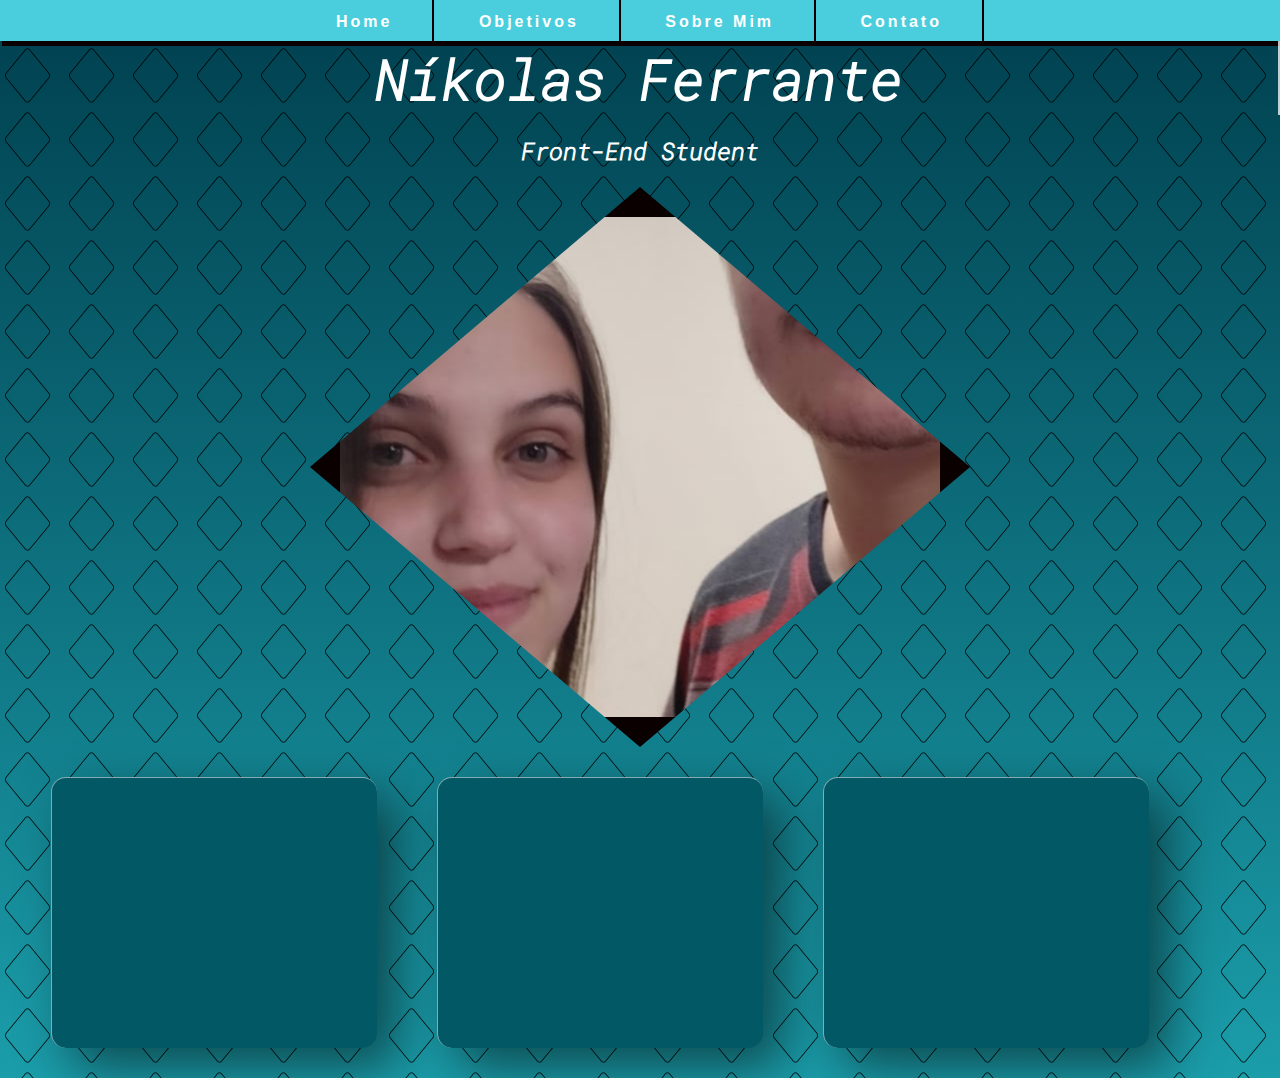
==== Perfil/index.html @ dca149d5 "contato criado" ====
<!DOCTYPE html>
<html lang="pt-br">
<head>
    <meta charset="UTF-8">
    <meta http-equiv="X-UA-Compatible" content="IE=edge">
    <meta name="viewport" content="width=device-width, initial-scale=1.0">
    <link rel="stylesheet" href="Estilos/style.css">
    <link rel="stylesheet" href="https://fonts.googleapis.com/css2?family=Material+Symbols+Outlined:opsz,wght,FILL,GRAD@48,400,0,0" />
    <link rel="stylesheet" href="Estilos/media-query.css">
    <title>Perfil Profissional</title>
</head>
<body onresize="mudouTamanho()">
        <span id="burguer" class="material-symbols-outlined" onclick="clickMenu()">menu</span>
        <nav id="menu">
            <ul>
                <li>
                    <input type="radio" name="aba" class="abas" id="aba1" checked>
                    <a href="#"><label for="aba1">Home</label></a>
                </li>
                <li>
                    <input type="radio" name="aba" class="abas" id="aba2">
                    <a href="objetivos.html"><label for="aba2">Objetivos</label></a>
                </li>
                <li>
                    <input type="radio" name="aba" class="abas" id="aba3">
                    <a href="sobremim.html"><label for="aba3">Sobre Mim</label></a>
                </li>
                <li>
                    <input type="radio" name="aba" class="abas" id="aba4">
                    <a href="contato.html"><label for="aba4">Contato</label></a>
                </li>
            </ul>
        </nav>
        <div class="main">
            <span class="dinamico">
                <h1 class="cursor">Níkolas Ferrante</h1>
                <h2>Front-End Student</h2>
            </span>
            <div id="perfil"></div>
            <div class="janelas">
                <div class="card">
                    <div class="conteudo">
                        <h2>Título 01</h2>
                        <p>Lorem ipsum dolor sit amet consectetur adipisicing elit. Facere praesentium voluptatum quaerat vitae nostrum nihil temporibus, blanditiis velit placeat ut sed consequuntur officiis libero minima debitis labore perferendis ipsum? Eligendi.</p>
                        <a href="#">TESTE</a>
                    </div>
                </div>
                <div class="card">
                    <div class="conteudo">
                        <h2>Título 02</h2>
                        <p>Lorem ipsum dolor sit amet consectetur adipisicing elit. Facere praesentium voluptatum quaerat vitae nostrum nihil temporibus, blanditiis velit placeat ut sed consequuntur officiis libero minima debitis labore perferendis ipsum? Eligendi.</p>
                        <a href="#">TESTE</a>
                    </div>
                </div>
                <div class="card">
                    <div class="conteudo">
                        <h2>Título 03</h2>
                        <p>Lorem ipsum dolor sit amet consectetur adipisicing elit. Facere praesentium voluptatum quaerat vitae nostrum nihil temporibus, blanditiis velit placeat ut sed consequuntur officiis libero minima debitis labore perferendis ipsum? Eligendi.</p>
                        <a href="#">TESTE</a>
                    </div>
                </div>
            </div>
        </div>
    <script type="text/javascript" src="vanilla-tilt.js"></script>
    <script>
        function mudouTamanho(){
            if (window.innerWidth >= 768){
                menu.style.display = 'block'
            } else {
                menu.style.display = 'none'
            }
        }

        function clickMenu(){
            if (menu.style.display == 'none'){
                menu.style.display = 'block'
            } else {
                menu.style.display = 'none'
            }
        }
        VanillaTilt.init(document.querySelectorAll(".card"));
    </script>
</body>
</html>
---- Perfil/Estilos/style.css ----
@charset "UTF-8";

@font-face {
    font-family: 'titulo';
    src: url(../Fontes/static/RobotoMono-LightItalic.ttf) format("truetype");
    font-weight: 300;
    font-style: normal;
}

@font-face {
    font-family: 'padrao';
    src: url(../Fontes/Quicksand-VariableFont_wght.ttf) format("truetype");
    font-weight: normal;
    font-style: normal;
}

:root{
    --cor1: #4ACEDD;
    --cor2: #1B9DAA;
    --cor3: #025865;
    --cor4: #003F4E;
    --cor5: #0A0000;
    --fonte-titulo: 'titulo', cursive;
    --fonte-padrao: 'padrao', sans-serif;
}

*{
    margin: 0px;
    padding: 0px;
    font-family: Arial, Helvetica, sans-serif;
}

.main{
    background-image: url(../Imagens/pngegg.png);
    background-size: 5%;
}

body{
    background-image: linear-gradient(to top, var(--cor2), var(--cor4));
}

span#burguer{
    display: block;
    text-align: center;
    background-color: var(--cor5);
    color: var(--cor2);
    cursor: pointer;
}

nav{
    display: none;
    background-color: var(--cor1);
    text-align: center;
    box-shadow: 2px 5px var(--cor4);
}

nav > ul > li > a{
    display: block;
    text-decoration: none;
    font-family: var(--fonte-titulo);
    color: white;
    font-weight: bold;
    padding: 10px;
    box-shadow: 2px 2px rgb(99, 98, 98);
}

.abas{
    display: none;
}

nav > ul > li:hover{
    cursor: pointer;
    background-color: var(--cor3);
    transition: 0.5s;
}

.main > .dinamico > h1{
    text-align: center;
    font-family: var(--fonte-titulo);
    font-size: 2.5em;
    border-right: 2px solid rgb(255, 255, 255, .75);
    color: white;
    white-space: nowrap;
    overflow: hidden;
}

.dinamico > h2{
    font-family: var(--fonte-titulo);
    text-align: center;
    color: white;
    margin: 20px;
}

div#perfil{
    position: relative;
    display: block;
    height: 350px;
    width: 350px;
    margin: auto;
    background: url(../Imagens/foto\ de\ perfil.jpeg);
    background-position: center center;
    clip-path: circle(50% at 50% 50%);
}

.janelas{
    position: relative;
    display: flex;
    justify-content: center;
    align-items: center;
    max-width: 1200px;
    flex-wrap: wrap;
    z-index: 1;
}

.janelas > .card{
    display: flex;
    position: relative;
    width: 325px;
    height: 270px;
    margin: 30px;
    box-shadow: 20px 20px 50px rgba(0, 0, 0, 0.5);
    border-radius: 15px;
    background: var(--cor3);
    overflow: hidden;
    border-top: 1px solid rgba(255, 255, 255, 0.5);
    border-left: 1px solid rgba(255, 255, 255, 0.5);
    justify-content: center;
    align-items: center;
}

.janelas > .card > .conteudo{
    padding: 20px;
    text-align: center;
    transform: translateY(100px);
    opacity: 0;
    transition: 0.5s;
}

.janelas > .card:hover > .conteudo{
    transform: translateY(0px);
    opacity: 1;
}

.janelas > .card > .conteudo > h2{
    font-family: var(--fonte-padrao);
    color: white;
    font-weight: bold;
}

.janelas > .card > .conteudo > p{
    font-family: var(--fonte-padrao);
    color: white;
}

.janelas > .card > .conteudo > a{
    position: absolute;
    bottom: 0;
    right: 0;
    margin: 10px;
    padding: 10px;
    text-decoration: none;
    border: 1px solid var(--cor5);
    background-color: var(--cor4);
    color: white;
    border-radius: 5px;
    font-family: var(--fonte-padrao);
    box-shadow: 2px 3px 6px rgba(0, 0, 0, 0.616);
}

.janelas > .card > .conteudo > a:hover{
    background-color: white;
    color: var(--cor5);
}

.cursor{
    animation: blinkCursor 500ms steps(30) infinite normal,
    typing 3s steps(30) normal both;
}

@keyframes blinkCursor{
    from{
        border-right-color: rgba(255, 255, 255, 0.75);
    }
    to{
        border-right-color: transparent;
    }
}

@keyframes typing{
    from {
        width: 0;
    }
    to{
        width: 100%;
    }
}
---- Perfil/Estilos/media-query.css ----
@charset "UTF-8";

/* 
    Typical Device Breakpoints
    Pequenas Telas : até 600px
    Celular : de 600px a 768px
    Tablet : 768px a 992px
    Desktop : 992px a 1200px
    Telas Maiores : mais que 1200px 
*/

@media screen and (min-width: 768px){
    span#burguer{
        display: none;
    }

    #menu{
        display: block;
        width: 100vw;
        box-shadow: 2px 5px var(--cor5);
    }

    #menu > ul > li{
        display: inline-block;
        border-right: 2px solid black;
        letter-spacing: 3px;
    }

    #menu > ul > li > a{
        box-shadow: none;
        margin: 0 30px;
    }

    .main > .dinamico > h1{
        font-size: 3.5em;
    }

    div#perfil{
        position: relative;
        border: 30px solid #0A0000;
        display: block;
        height: 500px;
        width: 600px;
        margin: auto;
        background: url(../Imagens/foto\ de\ perfil.jpeg);
        background-position: center center;
        clip-path: polygon(50% 0%, 100% 50%, 50% 100%, 0% 50%);
    }

    .janela{
        width: 800px;
        margin: 20px auto;
        height: 100vh;
    }

    .conteudo > p{
        font-size: 2em;
    }
}
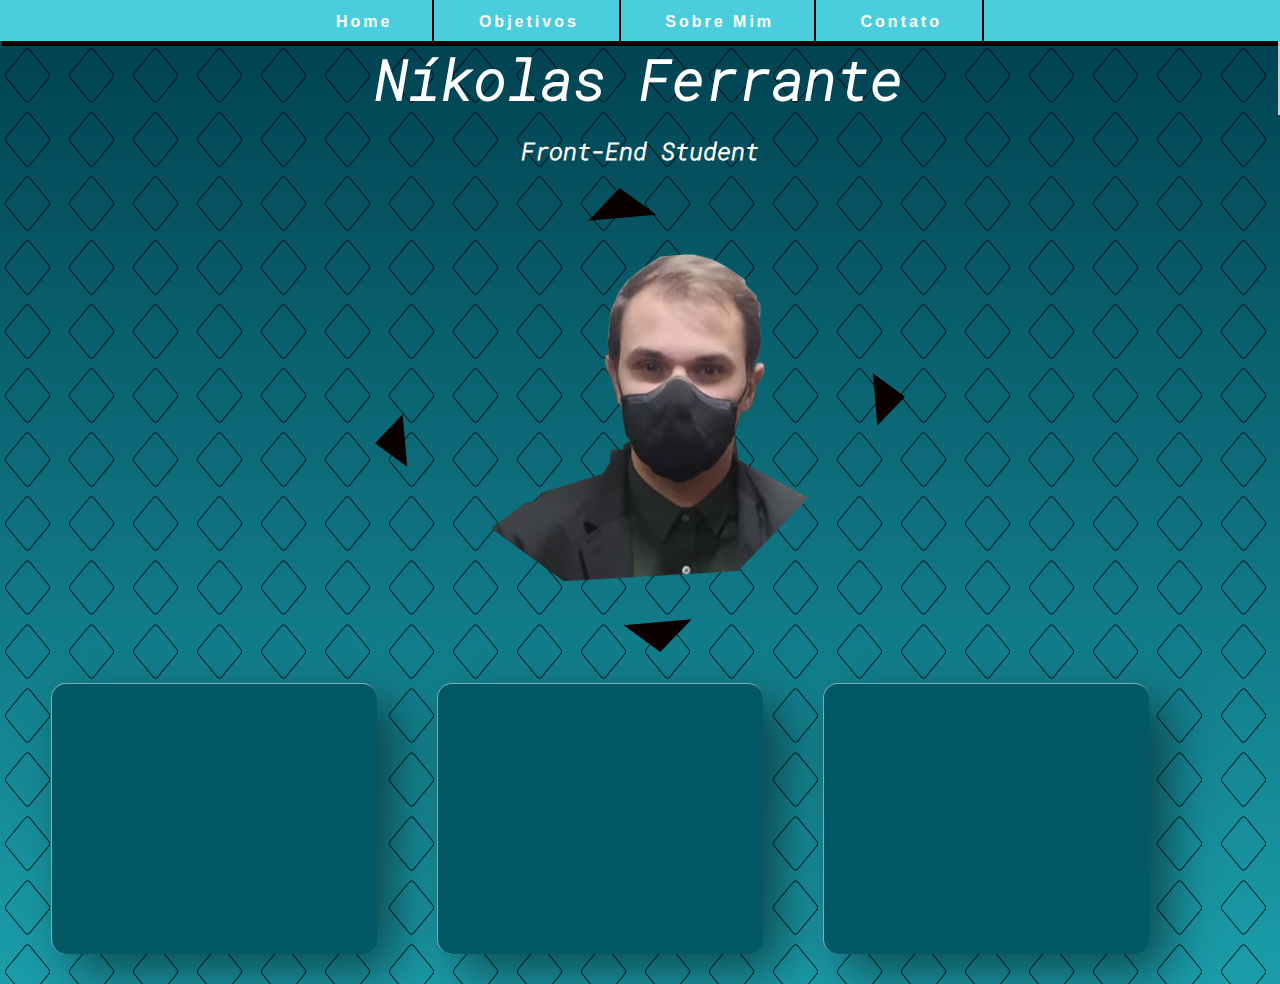
==== commit d9880438: "conteudo do objetivos alterado" ====
--- a/Perfil/index.html
+++ b/Perfil/index.html
@@ -66,6 +66,7 @@
         function mudouTamanho(){
             if (window.innerWidth >= 768){
                 menu.style.display = 'block'
+                VanillaTilt.init(document.querySelectorAll(".card"))
             } else {
                 menu.style.display = 'none'
             }
@@ -78,7 +79,6 @@
                 menu.style.display = 'none'
             }
         }
-        VanillaTilt.init(document.querySelectorAll(".card"));
     </script>
 </body>
 </html>--- a/Perfil/Estilos/style.css
+++ b/Perfil/Estilos/style.css
@@ -97,9 +97,10 @@
     height: 350px;
     width: 350px;
     margin: auto;
-    background: url(../Imagens/foto\ de\ perfil.jpeg);
+    background: url(../Imagens/foto.png) no-repeat;
     background-position: center center;
     clip-path: circle(50% at 50% 50%);
+    transform: rotate(-5deg);
 }
 
 .janelas{
--- a/Perfil/Estilos/media-query.css
+++ b/Perfil/Estilos/media-query.css
@@ -39,10 +39,10 @@
         position: relative;
         border: 30px solid #0A0000;
         display: block;
-        height: 500px;
-        width: 600px;
+        height: 406px;
+        width: 472px;
         margin: auto;
-        background: url(../Imagens/foto\ de\ perfil.jpeg);
+        background: url(../Imagens/foto.png) no-repeat;
         background-position: center center;
         clip-path: polygon(50% 0%, 100% 50%, 50% 100%, 0% 50%);
     }
@@ -53,7 +53,11 @@
         height: 100vh;
     }
 
-    .conteudo > p{
+    #primeiro{
+        font-size: 2em;
+    }
+
+    .main > p{
         font-size: 2em;
     }
 }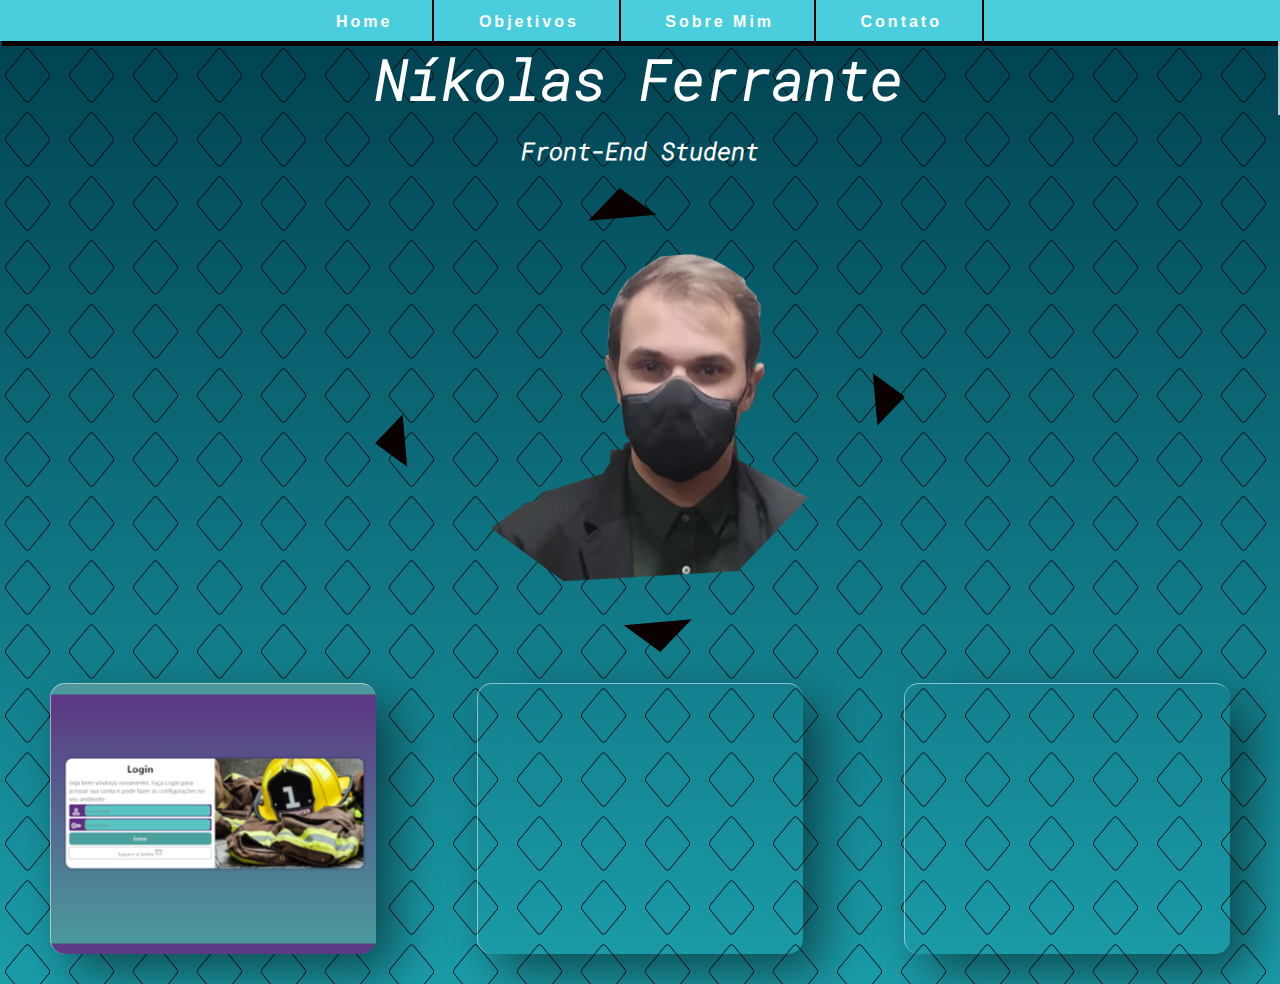
==== commit 748b9f44: "adicionado foto do primeiro site" ====
--- a/Perfil/index.html
+++ b/Perfil/index.html
@@ -38,21 +38,21 @@
             </span>
             <div id="perfil"></div>
             <div class="janelas">
-                <div class="card">
+                <div class="card" id="card1">
                     <div class="conteudo">
-                        <h2>Título 01</h2>
-                        <p>Lorem ipsum dolor sit amet consectetur adipisicing elit. Facere praesentium voluptatum quaerat vitae nostrum nihil temporibus, blanditiis velit placeat ut sed consequuntur officiis libero minima debitis labore perferendis ipsum? Eligendi.</p>
-                        <a href="#">TESTE</a>
+                        <h2>Tela de Login</h2>
+                        <p>Tela de Login responsiva de exemplo. Feita a partir de um exercício do Curso em Video</p>
+                        <a href="https://choots1.github.io/Portfolio/ProjetoLogin/index.html" target="_blank">TESTE</a>
                     </div>
                 </div>
-                <div class="card">
+                <div class="card" id="card2">
                     <div class="conteudo">
                         <h2>Título 02</h2>
                         <p>Lorem ipsum dolor sit amet consectetur adipisicing elit. Facere praesentium voluptatum quaerat vitae nostrum nihil temporibus, blanditiis velit placeat ut sed consequuntur officiis libero minima debitis labore perferendis ipsum? Eligendi.</p>
                         <a href="#">TESTE</a>
                     </div>
                 </div>
-                <div class="card">
+                <div class="card" id="card3">
                     <div class="conteudo">
                         <h2>Título 03</h2>
                         <p>Lorem ipsum dolor sit amet consectetur adipisicing elit. Facere praesentium voluptatum quaerat vitae nostrum nihil temporibus, blanditiis velit placeat ut sed consequuntur officiis libero minima debitis labore perferendis ipsum? Eligendi.</p>
@@ -66,7 +66,6 @@
         function mudouTamanho(){
             if (window.innerWidth >= 768){
                 menu.style.display = 'block'
-                VanillaTilt.init(document.querySelectorAll(".card"))
             } else {
                 menu.style.display = 'none'
             }
@@ -79,6 +78,7 @@
                 menu.style.display = 'none'
             }
         }
+        VanillaTilt.init(document.querySelectorAll(".card"))
     </script>
 </body>
 </html>--- a/Perfil/Estilos/style.css
+++ b/Perfil/Estilos/style.css
@@ -106,9 +106,7 @@
 .janelas{
     position: relative;
     display: flex;
-    justify-content: center;
-    align-items: center;
-    max-width: 1200px;
+    justify-content: space-around;
     flex-wrap: wrap;
     z-index: 1;
 }
@@ -121,7 +119,7 @@
     margin: 30px;
     box-shadow: 20px 20px 50px rgba(0, 0, 0, 0.5);
     border-radius: 15px;
-    background: var(--cor3);
+   /* background: var(--cor3);*/
     overflow: hidden;
     border-top: 1px solid rgba(255, 255, 255, 0.5);
     border-left: 1px solid rgba(255, 255, 255, 0.5);
@@ -131,6 +129,7 @@
 
 .janelas > .card > .conteudo{
     padding: 20px;
+    height: 50%;
     text-align: center;
     transform: translateY(100px);
     opacity: 0;
@@ -140,6 +139,7 @@
 .janelas > .card:hover > .conteudo{
     transform: translateY(0px);
     opacity: 1;
+    backdrop-filter: blur(10px);
 }
 
 .janelas > .card > .conteudo > h2{
@@ -173,6 +173,12 @@
     color: var(--cor5);
 }
 
+#card1 {
+    background-image: url(../Imagens/login500.png);
+    background-position: center center;
+    background-size: contain no-repeat;
+}
+
 .cursor{
     animation: blinkCursor 500ms steps(30) infinite normal,
     typing 3s steps(30) normal both;
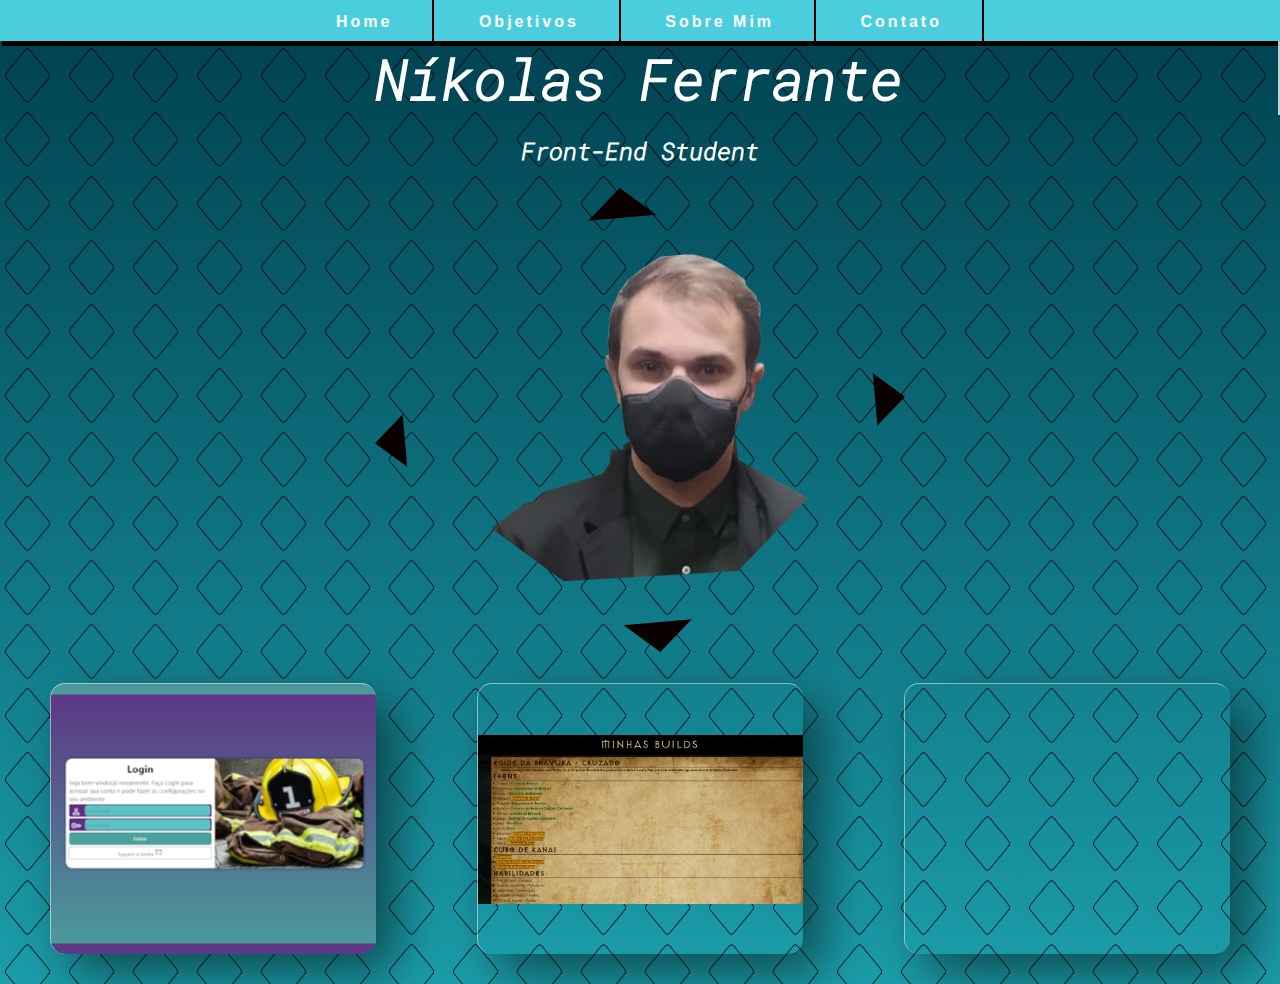
==== commit 62c68d6c: "adicionado miniatura no perfil" ====
--- a/Perfil/index.html
+++ b/Perfil/index.html
@@ -47,9 +47,9 @@
                 </div>
                 <div class="card" id="card2">
                     <div class="conteudo">
-                        <h2>Título 02</h2>
-                        <p>Lorem ipsum dolor sit amet consectetur adipisicing elit. Facere praesentium voluptatum quaerat vitae nostrum nihil temporibus, blanditiis velit placeat ut sed consequuntur officiis libero minima debitis labore perferendis ipsum? Eligendi.</p>
-                        <a href="#">TESTE</a>
+                        <h2>Builds Diablo</h2>
+                        <p>Site das minhas builds do Diablo 3, com efeito Paralax e navegação de rolagem.</p>
+                        <a href="https://choots1.github.io/Portfolio/Projeto%20Diablo/index.html" target="_blank">TESTE</a>
                     </div>
                 </div>
                 <div class="card" id="card3">
--- a/Perfil/Estilos/style.css
+++ b/Perfil/Estilos/style.css
@@ -179,6 +179,13 @@
     background-size: contain no-repeat;
 }
 
+#card2 {
+    background-image: url(../Imagens/Diablo.png);
+    background-position: center center;
+    background-size: contain;
+    background-repeat: no-repeat;
+}
+
 .cursor{
     animation: blinkCursor 500ms steps(30) infinite normal,
     typing 3s steps(30) normal both;
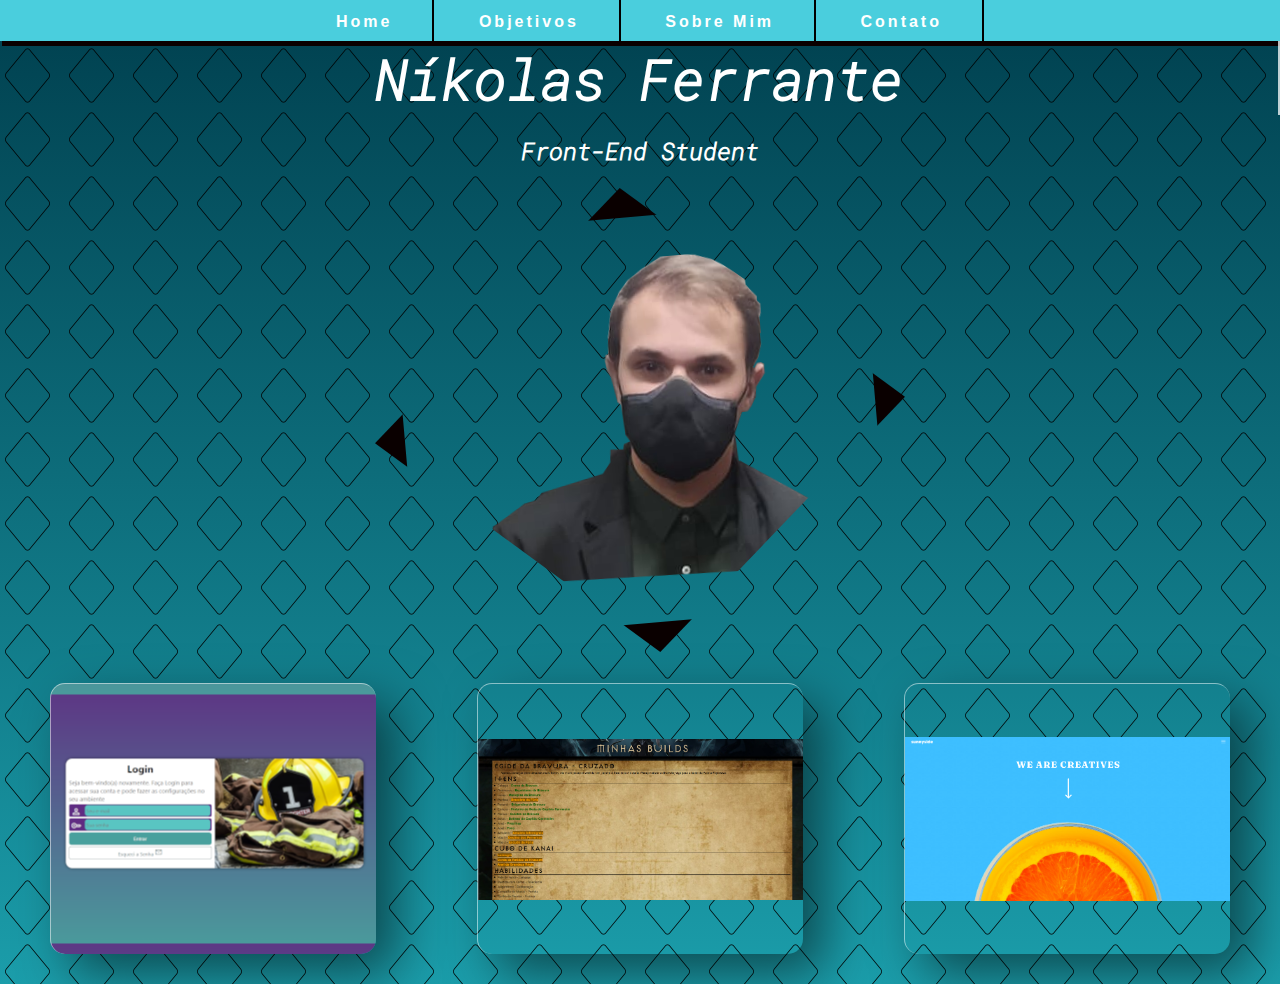
==== commit 18035a18: "adicionado o terceiro site" ====
--- a/Perfil/index.html
+++ b/Perfil/index.html
@@ -54,9 +54,9 @@
                 </div>
                 <div class="card" id="card3">
                     <div class="conteudo">
-                        <h2>Título 03</h2>
-                        <p>Lorem ipsum dolor sit amet consectetur adipisicing elit. Facere praesentium voluptatum quaerat vitae nostrum nihil temporibus, blanditiis velit placeat ut sed consequuntur officiis libero minima debitis labore perferendis ipsum? Eligendi.</p>
-                        <a href="#">TESTE</a>
+                        <h2>Landing Page</h2>
+                        <p>Cópia de Desafio de uma Landing Page.</p>
+                        <a href="https://choots1.github.io/Portfolio/LandingPage/index.html" target="_blank">TESTE</a>
                     </div>
                 </div>
             </div>
--- a/Perfil/Estilos/style.css
+++ b/Perfil/Estilos/style.css
@@ -180,7 +180,14 @@
 }
 
 #card2 {
-    background-image: url(../Imagens/Diablo.png);
+    background-image: url(../Imagens/diablosite.png);
+    background-position: center center;
+    background-size: contain;
+    background-repeat: no-repeat;
+}
+
+#card3{
+    background-image: url(../Imagens/landingpage.png);
     background-position: center center;
     background-size: contain;
     background-repeat: no-repeat;
